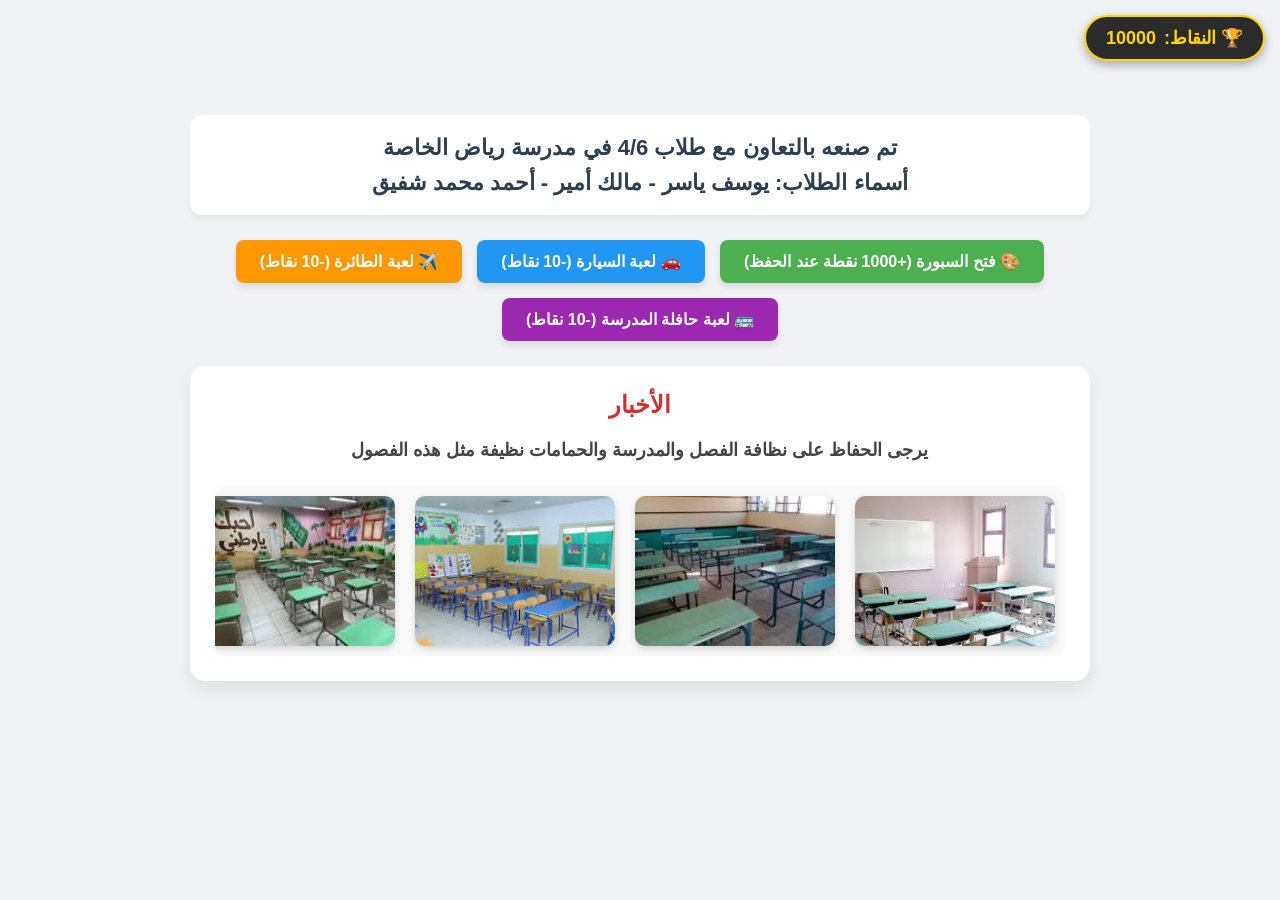
==== index.html @ 162988e6 "Add files via upload" ====
<!DOCTYPE html>
<html lang="ar" dir="rtl">
<head>
    <meta charset="UTF-8">
    <meta name="viewport" content="width=device-width, initial-scale=1.0">
    <title>فصل 4/6 - مدرسة رياض الخاصة</title>
    <style>
        :root {
            --primary: #4CAF50;
            --accent: #2196F3;
            --dark: #2c3e50;
        }

        body {
            font-family: 'Segoe UI', Tahoma, Geneva, Verdana, sans-serif;
            background-color: #f0f2f5;
            margin: 0;
            padding: 0;
            color: #333;
            user-select: none;
        }

        /* شريط النقاط العلوي */
        .points-header {
            position: fixed;
            top: 15px;
            right: 15px;
            background: #2b2b2b;
            color: #ffd700;
            padding: 10px 20px;
            border-radius: 30px;
            font-size: 18px;
            font-weight: bold;
            box-shadow: 0 4px 10px rgba(0,0,0,0.3);
            z-index: 1000;
            display: flex;
            align-items: center;
            gap: 8px;
            border: 2px solid #ffd700;
        }

        /* الصفحة الرئيسية */
        .main-page {
            max-width: 900px;
            margin: 80px auto 30px;
            padding: 20px;
            text-align: center;
        }

        h1 {
            color: var(--dark);
            font-size: 22px;
            line-height: 1.6;
            background: white;
            padding: 15px;
            border-radius: 12px;
            box-shadow: 0 4px 6px rgba(0,0,0,0.05);
        }

        /* أزرار التنقل */
        .nav-buttons {
            display: flex;
            justify-content: center;
            gap: 15px;
            flex-wrap: wrap;
            margin: 25px 0;
        }

        .my-btn {
            background-color: var(--primary);
            color: white;
            padding: 12px 24px;
            font-size: 16px;
            font-weight: bold;
            border: none;
            border-radius: 8px;
            cursor: pointer;
            box-shadow: 0 4px 6px rgba(0,0,0,0.1);
            transition: all 0.3s ease;
            text-decoration: none;
            display: inline-block;
        }

        .my-btn:hover {
            background-color: #45a049;
            transform: translateY(-2px);
            box-shadow: 0 6px 8px rgba(0,0,0,0.15);
        }

        .my-btn.blue { background-color: #2196F3; }
        .my-btn.blue:hover { background-color: #1e87db; }

        .my-btn.orange { background-color: #FF9800; }
        .my-btn.orange:hover { background-color: #e68a00; }

        .my-btn.purple { background-color: #9C27B0; }
        .my-btn.purple:hover { background-color: #8e24aa; }

        /* قسم الأخبار */
        .news-section {
            background: white;
            padding: 25px;
            border-radius: 15px;
            box-shadow: 0 8px 16px rgba(0,0,0,0.08);
            margin-top: 20px;
        }

        .news-title {
            color: #d32f2f;
            font-size: 24px;
            margin-top: 0;
        }

        .news-text {
            font-size: 18px;
            font-weight: bold;
            color: #444;
            margin-bottom: 25px;
        }

        /* شريط الصور المتحرك للأبد */
        .slider-container {
            overflow: hidden;
            width: 100%;
            border-radius: 10px;
            background: #f9f9f9;
            padding: 10px 0;
        }

        .slider-track {
            display: flex;
            width: calc(220px * 12);
            animation: scrollInfinite 20s linear infinite;
        }

        .slider-track img {
            width: 200px;
            height: 150px;
            object-fit: cover;
            margin: 0 10px;
            border-radius: 10px;
            box-shadow: 0 3px 6px rgba(0,0,0,0.15);
        }

        @keyframes scrollInfinite {
            0% { transform: translateX(0); }
            100% { transform: translateX(calc(-220px * 6)); }
        }

        /* الشاشات والمكونات */
        .view-panel {
            display: none;
            position: fixed;
            top: 0; left: 0; width: 100%; height: 100%;
            background: white;
            z-index: 2000;
            overflow: auto;
        }

        .view-panel.active { display: block; }

        .close-panel-btn {
            position: absolute;
            top: 15px;
            left: 15px;
            background: #f44336;
            color: white;
            border: none;
            padding: 10px 20px;
            font-size: 16px;
            font-weight: bold;
            border-radius: 8px;
            cursor: pointer;
            z-index: 2100;
        }

        /* السبورة */
        .whiteboard-container {
            display: flex;
            flex-direction: column;
            height: 100vh;
            background: #e8e8e8;
        }

        .wb-toolbar {
            background: #333;
            padding: 10px;
            display: flex;
            justify-content: center;
            gap: 15px;
            align-items: center;
            flex-wrap: wrap;
        }

        .pen-btn {
            width: 40px;
            height: 40px;
            border-radius: 50%;
            border: 3px solid white;
            cursor: pointer;
            transition: transform 0.2s;
        }

        .pen-btn.active { transform: scale(1.2); border-color: #ffd700; }

        .eraser-btn {
            background: #ffcc80;
            color: #333;
            padding: 8px 15px;
            border-radius: 5px;
            font-weight: bold;
            cursor: pointer;
            border: none;
        }

        canvas.board {
            flex: 1;
            background: white;
            cursor: crosshair;
            touch-action: none;
        }

        /* منطقة الألعاب */
        .game-canvas-container {
            display: flex;
            flex-direction: column;
            align-items: center;
            justify-content: center;
            min-height: 100vh;
            background: #111;
            color: white;
            padding: 10px;
        }

        canvas.game-screen {
            background: #87CEEB;
            border: 4px solid #fff;
            border-radius: 12px;
            box-shadow: 0 10px 25px rgba(0,0,0,0.7);
            max-width: 100%;
            height: auto;
        }

        /* أزرار اللمس المخصصة للهاتف (واضحة بالكامل) */
        .touch-controls {
            display: grid;
            grid-template-columns: repeat(3, 70px);
            grid-template-rows: repeat(2, 70px);
            gap: 12px;
            margin-top: 20px;
            justify-content: center;
        }

        .touch-btn {
            background: #ffffff;
            border: 3px solid #111;
            color: #111;
            font-size: 24px;
            font-weight: bold;
            border-radius: 16px;
            display: flex;
            align-items: center;
            justify-content: center;
            cursor: pointer;
            touch-action: manipulation;
            box-shadow: 0 5px 0px #888;
            transition: all 0.1s ease;
        }

        .touch-btn:active {
            transform: translateY(4px);
            box-shadow: 0 1px 0px #888;
            background: #2196F3;
            color: white;
        }

        .touch-btn.boost {
            background: #ff9800;
            color: white;
            font-size: 16px;
        }
    </style>
</head>
<body>

    <!-- شريط النقاط -->
    <div class="points-header">
        🏆 النقاط: <span id="userPoints">10000</span>
    </div>

    <!-- الصفحة الرئيسية -->
    <div class="main-page">
        <h1>تم صنعه بالتعاون مع طلاب 4/6 في مدرسة رياض الخاصة<br>أسماء الطلاب: يوسف ياسر - مالك أمير - أحمد محمد شفيق</h1>

        <div class="nav-buttons">
            <button class="my-btn" onclick="openWhiteboard()">🎨 فتح السبورة (+1000 نقطة عند الحفظ)</button>
            <button class="my-btn blue" onclick="startGame('car')">🚗 لعبة السيارة (-10 نقاط)</button>
            <button class="my-btn orange" onclick="startGame('plane')">✈️ لعبة الطائرة (-10 نقاط)</button>
            <button class="my-btn purple" onclick="startGame('bus')">🚌 لعبة حافلة المدرسة (-10 نقاط)</button>
        </div>

        <!-- قسم الأخبار -->
        <div class="news-section">
            <h2 class="news-title">الأخبار</h2>
            <p class="news-text">يرجى الحفاظ على نظافة الفصل والمدرسة والحمامات نظيفة مثل هذه الفصول</p>

            <div class="slider-container">
                <div class="slider-track">
                    <img src="images (1).jpg" alt="فصل 1">
                    <img src="images.jpg" alt="فصل 2">
                    <img src="images (2).jpg" alt="فصل 3">
                    <img src="download (1).jpg" alt="فصل 4">
                    <img src="download (2).jpg" alt="فصل 5">
                    <img src="download.jpg" alt="فصل 6">
                    <!-- تكرار الحركة المستمرة -->
                    <img src="images (1).jpg" alt="فصل 1">
                    <img src="images.jpg" alt="فصل 2">
                    <img src="images (2).jpg" alt="فصل 3">
                    <img src="download (1).jpg" alt="فصل 4">
                    <img src="download (2).jpg" alt="فصل 5">
                    <img src="download.jpg" alt="فصل 6">
                </div>
            </div>
        </div>
    </div>

    <!-- نافذة السبورة -->
    <div id="whiteboardPanel" class="view-panel">
        <button class="close-panel-btn" onclick="closePanel('whiteboardPanel')">إغلاق السبورة ✖</button>
        <div class="whiteboard-container">
            <div class="wb-toolbar">
                <div class="pen-btn active" style="background: black;" onclick="setPen('black', 3, this)"></div>
                <div class="pen-btn" style="background: red;" onclick="setPen('red', 3, this)"></div>
                <div class="pen-btn" style="background: blue;" onclick="setPen('blue', 3, this)"></div>
                <div class="pen-btn" style="background: green;" onclick="setPen('green', 3, this)"></div>
                <button class="eraser-btn" onclick="setEraser()">🧹 بشورة</button>
                <button class="my-btn" onclick="saveBoard()">💾 حفظ المذاكرة PNG (+1000 نقطة)</button>
            </div>
            <canvas id="paintBoard" class="board"></canvas>
        </div>
    </div>

    <!-- نافذة الألعاب -->
    <div id="gamePanel" class="view-panel">
        <button class="close-panel-btn" onclick="closePanel('gamePanel')">خروج من اللعبة ✖</button>
        <div class="game-canvas-container">
            <h2 id="gameTitle">اللعبة</h2>
            <p>التحكم: <b>W A S D</b> للحركة من الكيبورد أو أزرار التاتش بالأسفل | <b>Shift</b> للتسريع ⚡</p>
            <canvas id="gameCanvas" class="game-screen" width="700" height="400"></canvas>
            
            <!-- أزرار التحكم باللمس الموضحة بالكامل (W, A, S, D, Shift) -->
            <div class="touch-controls">
                <div class="touch-btn boost" id="btnShift">⚡ السرعة</div>
                <div class="touch-btn" id="btnUp">W ⬆️</div>
                <div></div>
                <div class="touch-btn" id="btnLeft">A ⬅️</div>
                <div class="touch-btn" id="btnDown">S ⬇️</div>
                <div class="touch-btn" id="btnRight">D ➡️</div>
            </div>
        </div>
    </div>

    <script>
        // نظام النقاط
        let points = 10000;
        function updatePointsDisplay() {
            document.getElementById('userPoints').innerText = points;
        }

        function checkAndDeductPoints(cost) {
            if (points < cost) {
                alert("عفواً! لا يمكنك الدخول لأن نقاطك 0. قم بزيارة السبورة واحفظ مذاكرتك لكسب +1000 نقطة!");
                return false;
            }
            points -= cost;
            updatePointsDisplay();
            return true;
        }

        function closePanel(panelId) {
            document.getElementById(panelId).classList.remove('active');
            if(gameLoopId) cancelAnimationFrame(gameLoopId);
        }

        /* --- برمجية السبورة --- */
        const canvas = document.getElementById('paintBoard');
        const ctx = canvas.getContext('2d');
        let drawing = false;
        let currentColor = 'black';
        let currentSize = 3;
        let isEraser = false;

        function resizeCanvas() {
            canvas.width = window.innerWidth;
            canvas.height = window.innerHeight - 60;
        }

        function openWhiteboard() {
            document.getElementById('whiteboardPanel').classList.add('active');
            resizeCanvas();
        }

        function setPen(color, size, element) {
            currentColor = color;
            currentSize = size;
            isEraser = false;
            document.querySelectorAll('.pen-btn').forEach(b => b.classList.remove('active'));
            if(element) element.classList.add('active');
        }

        function setEraser() {
            isEraser = true;
        }

        canvas.addEventListener('mousedown', startDraw);
        canvas.addEventListener('mousemove', draw);
        canvas.addEventListener('mouseup', endDraw);
        canvas.addEventListener('touchstart', (e) => startDraw(e.touches[0]));
        canvas.addEventListener('touchmove', (e) => draw(e.touches[0]));
        canvas.addEventListener('touchend', endDraw);

        function startDraw(e) {
            drawing = true;
            ctx.beginPath();
            ctx.moveTo(e.clientX, e.clientY - 60);
        }

        function draw(e) {
            if(!drawing) return;
            ctx.lineWidth = isEraser ? 30 : currentSize;
            ctx.lineCap = 'round';
            ctx.strokeStyle = isEraser ? '#ffffff' : currentColor;
            ctx.lineTo(e.clientX, e.clientY - 60);
            ctx.stroke();
        }

        function endDraw() { drawing = false; }

        function saveBoard() {
            const link = document.createElement('a');
            link.download = 'مذاكرتي.png';
            link.href = canvas.toDataURL();
            link.click();
            points += 1000;
            updatePointsDisplay();
            alert("ممتاز! تم حفظ المذاكرة وحصلت على +1000 نقطة 🏆");
        }

        /* --- محرك الألعاب ومفاتيح الكيبورد/التاتش --- */
        const gameCanvas = document.getElementById('gameCanvas');
        const gctx = gameCanvas.getContext('2d');
        let currentGame = '';
        let gameLoopId = null;

        const keys = { w: false, a: false, s: false, d: false, shift: false };

        window.addEventListener('keydown', (e) => {
            let key = e.key.toLowerCase();
            if (key === 'w' || key === 'ص') keys.w = true;
            if (key === 'a' || key === 'ش') keys.a = true;
            if (key === 's' || key === 'س') keys.s = true;
            if (key === 'd' || key === 'ي') keys.d = true;
            if (e.key === 'Shift') keys.shift = true;
        });

        window.addEventListener('keyup', (e) => {
            let key = e.key.toLowerCase();
            if (key === 'w' || key === 'ص') keys.w = false;
            if (key === 'a' || key === 'ش') keys.a = false;
            if (key === 's' || key === 'س') keys.s = false;
            if (key === 'd' || key === 'ي') keys.d = false;
            if (e.key === 'Shift') keys.shift = false;
        });

        function setupTouchBtn(id, keyName) {
            const btn = document.getElementById(id);
            const start = (e) => { e.preventDefault(); keys[keyName] = true; };
            const end = (e) => { e.preventDefault(); keys[keyName] = false; };
            
            btn.addEventListener('touchstart', start);
            btn.addEventListener('touchend', end);
            btn.addEventListener('mousedown', start);
            btn.addEventListener('mouseup', end);
            btn.addEventListener('mouseleave', end);
        }
        setupTouchBtn('btnUp', 'w');
        setupTouchBtn('btnLeft', 'a');
        setupTouchBtn('btnDown', 's');
        setupTouchBtn('btnRight', 'd');
        setupTouchBtn('btnShift', 'shift');

        function startGame(type) {
            if(!checkAndDeductPoints(10)) return;

            currentGame = type;
            document.getElementById('gamePanel').classList.add('active');
            initGameVars();
            if(gameLoopId) cancelAnimationFrame(gameLoopId);
            gameLoop();
        }

        let player = { x: 300, y: 220 };
        let roadOffset = 0;
        let clouds = [
            {x: 100, y: 80, size: 30},
            {x: 400, y: 120, size: 45},
            {x: 600, y: 60, size: 35}
        ];
        
        let busState = { 
            x: 50, 
            passengers: 0, 
            stationX: 250, 
            schoolX: 550,
            students: [{x: 230, inBus: false}, {x: 220, inBus: false}, {x: 210, inBus: false}],
            isBoarding: false
        };

        function initGameVars() {
            player = { x: 300, y: 220 };
            roadOffset = 0;
            busState = { 
                x: 50, 
                passengers: 0, 
                stationX: 250, 
                schoolX: 550,
                students: [{x: 230, inBus: false}, {x: 220, inBus: false}, {x: 210, inBus: false}],
                isBoarding: false
            };
        }

        function gameLoop() {
            gctx.clearRect(0, 0, gameCanvas.width, gameCanvas.height);
            let speed = keys.shift ? 10 : 5;

            // 1. لعبة السيارة
            if(currentGame === 'car') {
                document.getElementById('gameTitle').innerText = "🚗 لعبة السيارة";
                
                if(keys.w && player.y > 115) player.y -= speed;
                if(keys.s && player.y < 265) player.y += speed;
                if(keys.a && player.x > 20) player.x -= speed;
                if(keys.d && player.x < 620) player.x += speed;

                roadOffset = (roadOffset + speed * 2) % 40;

                gctx.fillStyle = "#2e7d32"; gctx.fillRect(0, 0, 700, 400);
                gctx.fillStyle = "#424242"; gctx.fillRect(0, 100, 700, 200);

                gctx.fillStyle = "#d32f2f";
                gctx.fillRect(0, 95, 700, 5); gctx.fillRect(0, 300, 700, 5);

                gctx.fillStyle = "#ffffff";
                for(let i = -40; i < 750; i += 40) {
                    gctx.fillRect(i - roadOffset, 195, 20, 10);
                }

                gctx.fillStyle = "rgba(0,0,0,0.3)";
                gctx.fillRect(player.x+5, player.y+25, 65, 10);

                gctx.fillStyle = "#d50000";
                gctx.fillRect(player.x, player.y, 70, 25);

                gctx.fillStyle = "#111";
                gctx.fillRect(player.x+8, player.y-4, 14, 6);
                gctx.fillRect(player.x+48, player.y-4, 14, 6);
                gctx.fillRect(player.x+8, player.y+23, 14, 6);
                gctx.fillRect(player.x+48, player.y+23, 14, 6);

                gctx.fillStyle = "#90caf9";
                gctx.fillRect(player.x+40, player.y+3, 15, 19);

                gctx.fillStyle = "#ffeb3b";
                gctx.fillRect(player.x+66, player.y+2, 5, 6);
                gctx.fillRect(player.x+66, player.y+17, 5, 6);
            } 

            // 2. لعبة الطائرة
            else if(currentGame === 'plane') {
                document.getElementById('gameTitle').innerText = "✈️ لعبة الطائرة والسحاب";
                
                gctx.fillStyle = "#4fc3f7";
                gctx.fillRect(0, 0, 700, 400);

                let dx = 0, dy = 0;
                if(keys.w) { player.y -= speed; dy = speed; }
                if(keys.s) { player.y += speed; dy = -speed; }
                if(keys.a) { player.x -= speed; dx = speed; }
                if(keys.d) { player.x += speed; dx = -speed; }

                clouds.forEach(c => {
                    c.x += dx * 0.5;
                    c.y += dy * 0.5;
                    if(c.x < -100) c.x = 750;
                    if(c.x > 750) c.x = -100;
                    if(c.y < -50) c.y = 420;
                    if(c.y > 450) c.y = -50;

                    gctx.fillStyle = "rgba(255,255,255,0.85)";
                    gctx.beginPath();
                    gctx.arc(c.x, c.y, c.size, 0, Math.PI*2);
                    gctx.arc(c.x+20, c.y-10, c.size*0.8, 0, Math.PI*2);
                    gctx.arc(c.x+40, c.y, c.size*0.7, 0, Math.PI*2);
                    gctx.fill();
                });

                gctx.fillStyle = keys.shift ? "#ff3d00" : "#ff9100";
                gctx.beginPath();
                gctx.moveTo(player.x-10, player.y+12);
                gctx.lineTo(player.x - (keys.shift? 30:15), player.y+15);
                gctx.lineTo(player.x-10, player.y+18);
                gctx.fill();

                gctx.fillStyle = "#ffffff";
                gctx.beginPath();
                gctx.moveTo(player.x+60, player.y+15);
                gctx.lineTo(player.x, player.y);
                gctx.lineTo(player.x+15, player.y+15);
                gctx.lineTo(player.x, player.y+30);
                gctx.closePath();
                gctx.fill();

                gctx.fillStyle = "#b0bec5";
                gctx.fillRect(player.x+20, player.y-15, 12, 60);

                gctx.fillStyle = "#0288d1";
                gctx.beginPath();
                gctx.arc(player.x+38, player.y+15, 6, 0, Math.PI*2);
                gctx.fill();
            }

            // 3. لعبة أوتوبيس المدرسة
            else if(currentGame === 'bus') {
                document.getElementById('gameTitle').innerText = "🚌 لعبة أوتوبيس المدرسة";
                
                gctx.fillStyle = "#81c784"; gctx.fillRect(0, 0, 700, 400);
                gctx.fillStyle = "#37474f"; gctx.fillRect(0, 210, 700, 110);

                gctx.fillStyle = "#1565c0"; gctx.fillRect(busState.stationX, 140, 45, 70);
                gctx.fillStyle = "white"; gctx.fillText("🚏 المحطة", busState.stationX, 130);

                gctx.fillStyle = "#c62828"; gctx.fillRect(busState.schoolX, 110, 100, 100);
                gctx.fillStyle = "white"; gctx.fillText("🏫 المدرسة", busState.schoolX+20, 100);

                if(keys.d) busState.x += speed;
                if(keys.a) busState.x -= speed;

                if(Math.abs(busState.x - busState.stationX) < 15 && busState.passengers === 0) {
                    busState.isBoarding = true;
                }

                busState.students.forEach((student, index) => {
                    if(!student.inBus) {
                        if(busState.isBoarding) {
                            student.x += 1.5;
                            if(student.x >= busState.x) {
                                student.inBus = true;
                                busState.passengers++;
                                if(busState.passengers === 3) {
                                    alert("ركب جميع الطلاب الحافلة! قد الآن لنقلهم إلى المدرسة 🏫");
                                }
                            }
                        }
                        gctx.fillStyle = index === 0 ? "blue" : (index === 1 ? "green" : "purple");
                        gctx.beginPath(); gctx.arc(student.x, 260, 6, 0, Math.PI*2); gctx.fill();
                        gctx.fillRect(student.x-3, 266, 6, 12);
                    }
                });

                if(Math.abs(busState.x - busState.schoolX) < 15 && busState.passengers === 3) {
                    busState.passengers = 0;
                    busState.isBoarding = false;
                    points += 50;
                    updatePointsDisplay();
                    alert("ممتاز! وصل الطلاب للمدرسة بسلام وحصلت على +50 نقطة 🏆");
                }

                gctx.fillStyle = "#fbc02d";
                gctx.fillRect(busState.x, 230, 95, 45);

                gctx.fillStyle = "#263238";
                for(let w = 10; w < 80; w += 20) {
                    gctx.fillRect(busState.x + w, 238, 12, 14);
                }

                gctx.fillStyle = "#111";
                gctx.beginPath(); gctx.arc(busState.x+20, 275, 10, 0, Math.PI*2); gctx.fill();
                gctx.beginPath(); gctx.arc(busState.x+75, 275, 10, 0, Math.PI*2); gctx.fill();
            }

            gameLoopId = requestAnimationFrame(gameLoop);
        }
    </script>
</body>
</html>
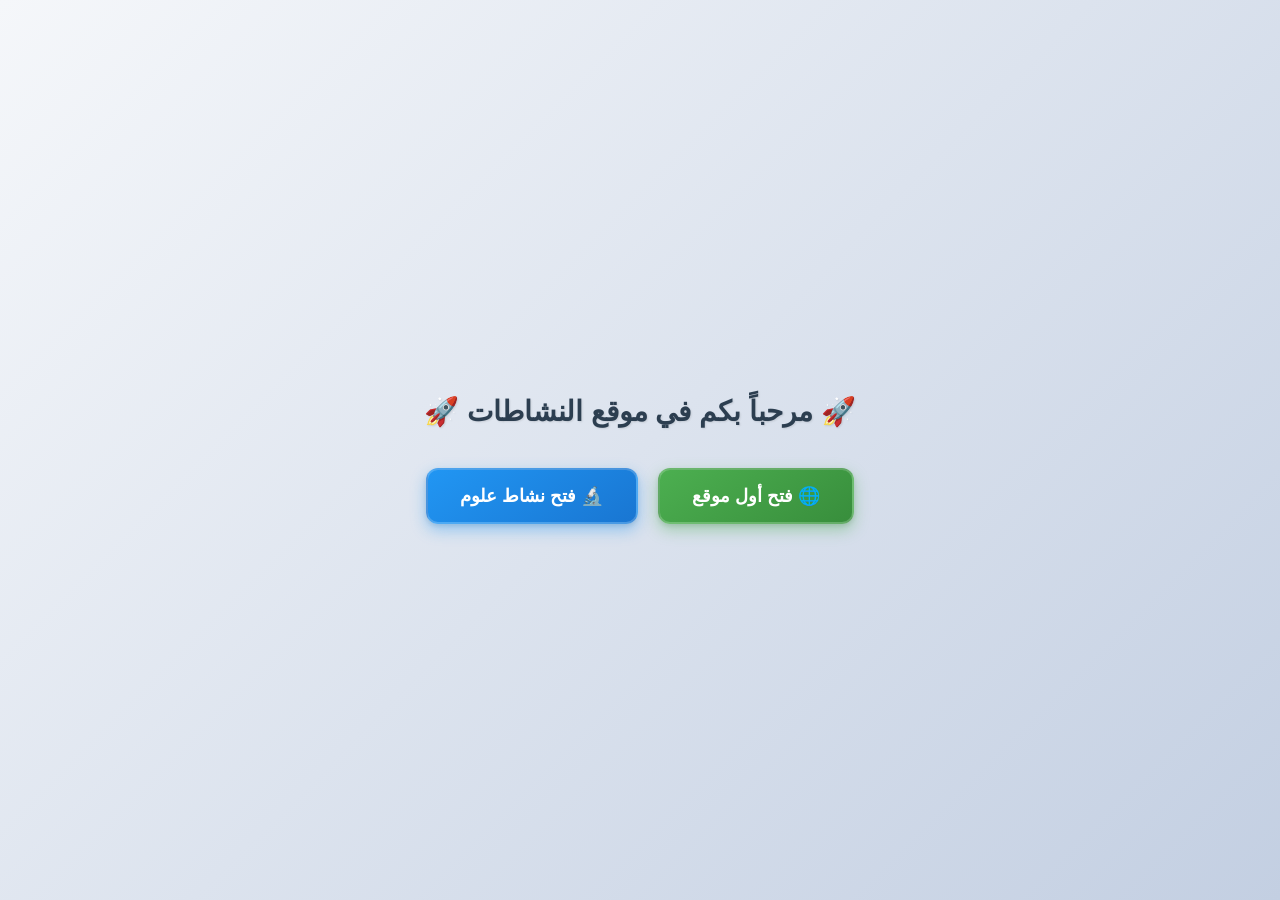
==== commit 4b078bb2: "Add files via upload" ====
--- a/index.html
+++ b/index.html
@@ -3,693 +3,82 @@
 <head>
     <meta charset="UTF-8">
     <meta name="viewport" content="width=device-width, initial-scale=1.0">
-    <title>فصل 4/6 - مدرسة رياض الخاصة</title>
+    <title>مواقع النشاطات</title>
+    <link rel="stylesheet" href="style1.css">
     <style>
-        :root {
-            --primary: #4CAF50;
-            --accent: #2196F3;
-            --dark: #2c3e50;
-        }
-
         body {
             font-family: 'Segoe UI', Tahoma, Geneva, Verdana, sans-serif;
-            background-color: #f0f2f5;
+            background: linear-gradient(135deg, #f5f7fa 0%, #c3cfe2 100%);
+            min-height: 100vh;
             margin: 0;
-            padding: 0;
-            color: #333;
-            user-select: none;
-        }
-
-        /* شريط النقاط العلوي */
-        .points-header {
-            position: fixed;
-            top: 15px;
-            right: 15px;
-            background: #2b2b2b;
-            color: #ffd700;
-            padding: 10px 20px;
-            border-radius: 30px;
-            font-size: 18px;
-            font-weight: bold;
-            box-shadow: 0 4px 10px rgba(0,0,0,0.3);
-            z-index: 1000;
-            display: flex;
-            align-items: center;
-            gap: 8px;
-            border: 2px solid #ffd700;
-        }
-
-        /* الصفحة الرئيسية */
-        .main-page {
-            max-width: 900px;
-            margin: 80px auto 30px;
-            padding: 20px;
-            text-align: center;
-        }
-
-        h1 {
-            color: var(--dark);
-            font-size: 22px;
-            line-height: 1.6;
-            background: white;
-            padding: 15px;
-            border-radius: 12px;
-            box-shadow: 0 4px 6px rgba(0,0,0,0.05);
-        }
-
-        /* أزرار التنقل */
-        .nav-buttons {
-            display: flex;
-            justify-content: center;
-            gap: 15px;
-            flex-wrap: wrap;
-            margin: 25px 0;
-        }
-
-        .my-btn {
-            background-color: var(--primary);
-            color: white;
-            padding: 12px 24px;
-            font-size: 16px;
-            font-weight: bold;
-            border: none;
-            border-radius: 8px;
-            cursor: pointer;
-            box-shadow: 0 4px 6px rgba(0,0,0,0.1);
-            transition: all 0.3s ease;
-            text-decoration: none;
-            display: inline-block;
-        }
-
-        .my-btn:hover {
-            background-color: #45a049;
-            transform: translateY(-2px);
-            box-shadow: 0 6px 8px rgba(0,0,0,0.15);
-        }
-
-        .my-btn.blue { background-color: #2196F3; }
-        .my-btn.blue:hover { background-color: #1e87db; }
-
-        .my-btn.orange { background-color: #FF9800; }
-        .my-btn.orange:hover { background-color: #e68a00; }
-
-        .my-btn.purple { background-color: #9C27B0; }
-        .my-btn.purple:hover { background-color: #8e24aa; }
-
-        /* قسم الأخبار */
-        .news-section {
-            background: white;
-            padding: 25px;
-            border-radius: 15px;
-            box-shadow: 0 8px 16px rgba(0,0,0,0.08);
-            margin-top: 20px;
-        }
-
-        .news-title {
-            color: #d32f2f;
-            font-size: 24px;
-            margin-top: 0;
-        }
-
-        .news-text {
-            font-size: 18px;
-            font-weight: bold;
-            color: #444;
-            margin-bottom: 25px;
-        }
-
-        /* شريط الصور المتحرك للأبد */
-        .slider-container {
-            overflow: hidden;
-            width: 100%;
-            border-radius: 10px;
-            background: #f9f9f9;
-            padding: 10px 0;
-        }
-
-        .slider-track {
-            display: flex;
-            width: calc(220px * 12);
-            animation: scrollInfinite 20s linear infinite;
-        }
-
-        .slider-track img {
-            width: 200px;
-            height: 150px;
-            object-fit: cover;
-            margin: 0 10px;
-            border-radius: 10px;
-            box-shadow: 0 3px 6px rgba(0,0,0,0.15);
-        }
-
-        @keyframes scrollInfinite {
-            0% { transform: translateX(0); }
-            100% { transform: translateX(calc(-220px * 6)); }
-        }
-
-        /* الشاشات والمكونات */
-        .view-panel {
-            display: none;
-            position: fixed;
-            top: 0; left: 0; width: 100%; height: 100%;
-            background: white;
-            z-index: 2000;
-            overflow: auto;
-        }
-
-        .view-panel.active { display: block; }
-
-        .close-panel-btn {
-            position: absolute;
-            top: 15px;
-            left: 15px;
-            background: #f44336;
-            color: white;
-            border: none;
-            padding: 10px 20px;
-            font-size: 16px;
-            font-weight: bold;
-            border-radius: 8px;
-            cursor: pointer;
-            z-index: 2100;
-        }
-
-        /* السبورة */
-        .whiteboard-container {
-            display: flex;
-            flex-direction: column;
-            height: 100vh;
-            background: #e8e8e8;
-        }
-
-        .wb-toolbar {
-            background: #333;
-            padding: 10px;
-            display: flex;
-            justify-content: center;
-            gap: 15px;
-            align-items: center;
-            flex-wrap: wrap;
-        }
-
-        .pen-btn {
-            width: 40px;
-            height: 40px;
-            border-radius: 50%;
-            border: 3px solid white;
-            cursor: pointer;
-            transition: transform 0.2s;
-        }
-
-        .pen-btn.active { transform: scale(1.2); border-color: #ffd700; }
-
-        .eraser-btn {
-            background: #ffcc80;
-            color: #333;
-            padding: 8px 15px;
-            border-radius: 5px;
-            font-weight: bold;
-            cursor: pointer;
-            border: none;
-        }
-
-        canvas.board {
-            flex: 1;
-            background: white;
-            cursor: crosshair;
-            touch-action: none;
-        }
-
-        /* منطقة الألعاب */
-        .game-canvas-container {
             display: flex;
             flex-direction: column;
             align-items: center;
             justify-content: center;
-            min-height: 100vh;
-            background: #111;
-            color: white;
-            padding: 10px;
+            gap: 20px;
         }
 
-        canvas.game-screen {
-            background: #87CEEB;
-            border: 4px solid #fff;
-            border-radius: 12px;
-            box-shadow: 0 10px 25px rgba(0,0,0,0.7);
-            max-width: 100%;
-            height: auto;
+        h1 {
+            color: #2c3e50;
+            margin-bottom: 20px;
+            font-size: 28px;
+            text-shadow: 1px 1px 2px rgba(0,0,0,0.1);
         }
 
-        /* أزرار اللمس المخصصة للهاتف (واضحة بالكامل) */
-        .touch-controls {
-            display: grid;
-            grid-template-columns: repeat(3, 70px);
-            grid-template-rows: repeat(2, 70px);
-            gap: 12px;
-            margin-top: 20px;
+        .buttons-container {
+            display: flex;
+            gap: 20px;
+            flex-wrap: wrap;
             justify-content: center;
         }
 
-        .touch-btn {
-            background: #ffffff;
-            border: 3px solid #111;
-            color: #111;
-            font-size: 24px;
+        /* تصميم الأزرار الفخم والمجسم */
+        .my-btn {
+            display: inline-block;
+            text-decoration: none;
+            color: #ffffff;
+            font-size: 18px;
             font-weight: bold;
-            border-radius: 16px;
-            display: flex;
-            align-items: center;
-            justify-content: center;
+            padding: 15px 32px;
+            border-radius: 12px;
+            background: linear-gradient(145deg, #4CAF50, #388E3C);
+            box-shadow: 0 6px 15px rgba(76, 175, 80, 0.4), 0 2px 4px rgba(0,0,0,0.1);
+            transition: all 0.3s cubic-bezier(0.25, 0.8, 0.25, 1);
+            border: 2px solid rgba(255, 255, 255, 0.2);
             cursor: pointer;
-            touch-action: manipulation;
-            box-shadow: 0 5px 0px #888;
-            transition: all 0.1s ease;
         }
 
-        .touch-btn:active {
-            transform: translateY(4px);
-            box-shadow: 0 1px 0px #888;
-            background: #2196F3;
-            color: white;
+        /* زر علوم بلون مميز (أزرق فخم) */
+        .my-btn.science-btn {
+            background: linear-gradient(145deg, #2196F3, #1976D2);
+            box-shadow: 0 6px 15px rgba(33, 150, 243, 0.4), 0 2px 4px rgba(0,0,0,0.1);
         }
 
-        .touch-btn.boost {
-            background: #ff9800;
-            color: white;
-            font-size: 16px;
+        /* تأثير عند مرور الماوس (Hover) */
+        .my-btn:hover {
+            transform: translateY(-4px) scale(1.03);
+            box-shadow: 0 10px 20px rgba(0, 0, 0, 0.2);
+            filter: brightness(1.1);
+        }
+
+        /* تأثير عند الضغط على الزر (Active) */
+        .my-btn:active {
+            transform: translateY(-1px);
+            box-shadow: 0 4px 8px rgba(0, 0, 0, 0.15);
         }
     </style>
 </head>
 <body>
 
-    <!-- شريط النقاط -->
-    <div class="points-header">
-        🏆 النقاط: <span id="userPoints">10000</span>
+    <h1>🚀 مرحباً بكم في موقع النشاطات 🚀</h1>
+
+    <div class="buttons-container">
+        <!-- الزر الأول -->
+        <a href="index1.html" target="_blank" class="my-btn">🌐 فتح أول موقع</a>
+
+        <!-- الزر الثاني -->
+        <a href="index2.html" target="_blank" class="my-btn science-btn">🔬 فتح نشاط علوم</a>
     </div>
 
-    <!-- الصفحة الرئيسية -->
-    <div class="main-page">
-        <h1>تم صنعه بالتعاون مع طلاب 4/6 في مدرسة رياض الخاصة<br>أسماء الطلاب: يوسف ياسر - مالك أمير - أحمد محمد شفيق</h1>
-
-        <div class="nav-buttons">
-            <button class="my-btn" onclick="openWhiteboard()">🎨 فتح السبورة (+1000 نقطة عند الحفظ)</button>
-            <button class="my-btn blue" onclick="startGame('car')">🚗 لعبة السيارة (-10 نقاط)</button>
-            <button class="my-btn orange" onclick="startGame('plane')">✈️ لعبة الطائرة (-10 نقاط)</button>
-            <button class="my-btn purple" onclick="startGame('bus')">🚌 لعبة حافلة المدرسة (-10 نقاط)</button>
-        </div>
-
-        <!-- قسم الأخبار -->
-        <div class="news-section">
-            <h2 class="news-title">الأخبار</h2>
-            <p class="news-text">يرجى الحفاظ على نظافة الفصل والمدرسة والحمامات نظيفة مثل هذه الفصول</p>
-
-            <div class="slider-container">
-                <div class="slider-track">
-                    <img src="images (1).jpg" alt="فصل 1">
-                    <img src="images.jpg" alt="فصل 2">
-                    <img src="images (2).jpg" alt="فصل 3">
-                    <img src="download (1).jpg" alt="فصل 4">
-                    <img src="download (2).jpg" alt="فصل 5">
-                    <img src="download.jpg" alt="فصل 6">
-                    <!-- تكرار الحركة المستمرة -->
-                    <img src="images (1).jpg" alt="فصل 1">
-                    <img src="images.jpg" alt="فصل 2">
-                    <img src="images (2).jpg" alt="فصل 3">
-                    <img src="download (1).jpg" alt="فصل 4">
-                    <img src="download (2).jpg" alt="فصل 5">
-                    <img src="download.jpg" alt="فصل 6">
-                </div>
-            </div>
-        </div>
-    </div>
-
-    <!-- نافذة السبورة -->
-    <div id="whiteboardPanel" class="view-panel">
-        <button class="close-panel-btn" onclick="closePanel('whiteboardPanel')">إغلاق السبورة ✖</button>
-        <div class="whiteboard-container">
-            <div class="wb-toolbar">
-                <div class="pen-btn active" style="background: black;" onclick="setPen('black', 3, this)"></div>
-                <div class="pen-btn" style="background: red;" onclick="setPen('red', 3, this)"></div>
-                <div class="pen-btn" style="background: blue;" onclick="setPen('blue', 3, this)"></div>
-                <div class="pen-btn" style="background: green;" onclick="setPen('green', 3, this)"></div>
-                <button class="eraser-btn" onclick="setEraser()">🧹 بشورة</button>
-                <button class="my-btn" onclick="saveBoard()">💾 حفظ المذاكرة PNG (+1000 نقطة)</button>
-            </div>
-            <canvas id="paintBoard" class="board"></canvas>
-        </div>
-    </div>
-
-    <!-- نافذة الألعاب -->
-    <div id="gamePanel" class="view-panel">
-        <button class="close-panel-btn" onclick="closePanel('gamePanel')">خروج من اللعبة ✖</button>
-        <div class="game-canvas-container">
-            <h2 id="gameTitle">اللعبة</h2>
-            <p>التحكم: <b>W A S D</b> للحركة من الكيبورد أو أزرار التاتش بالأسفل | <b>Shift</b> للتسريع ⚡</p>
-            <canvas id="gameCanvas" class="game-screen" width="700" height="400"></canvas>
-            
-            <!-- أزرار التحكم باللمس الموضحة بالكامل (W, A, S, D, Shift) -->
-            <div class="touch-controls">
-                <div class="touch-btn boost" id="btnShift">⚡ السرعة</div>
-                <div class="touch-btn" id="btnUp">W ⬆️</div>
-                <div></div>
-                <div class="touch-btn" id="btnLeft">A ⬅️</div>
-                <div class="touch-btn" id="btnDown">S ⬇️</div>
-                <div class="touch-btn" id="btnRight">D ➡️</div>
-            </div>
-        </div>
-    </div>
-
-    <script>
-        // نظام النقاط
-        let points = 10000;
-        function updatePointsDisplay() {
-            document.getElementById('userPoints').innerText = points;
-        }
-
-        function checkAndDeductPoints(cost) {
-            if (points < cost) {
-                alert("عفواً! لا يمكنك الدخول لأن نقاطك 0. قم بزيارة السبورة واحفظ مذاكرتك لكسب +1000 نقطة!");
-                return false;
-            }
-            points -= cost;
-            updatePointsDisplay();
-            return true;
-        }
-
-        function closePanel(panelId) {
-            document.getElementById(panelId).classList.remove('active');
-            if(gameLoopId) cancelAnimationFrame(gameLoopId);
-        }
-
-        /* --- برمجية السبورة --- */
-        const canvas = document.getElementById('paintBoard');
-        const ctx = canvas.getContext('2d');
-        let drawing = false;
-        let currentColor = 'black';
-        let currentSize = 3;
-        let isEraser = false;
-
-        function resizeCanvas() {
-            canvas.width = window.innerWidth;
-            canvas.height = window.innerHeight - 60;
-        }
-
-        function openWhiteboard() {
-            document.getElementById('whiteboardPanel').classList.add('active');
-            resizeCanvas();
-        }
-
-        function setPen(color, size, element) {
-            currentColor = color;
-            currentSize = size;
-            isEraser = false;
-            document.querySelectorAll('.pen-btn').forEach(b => b.classList.remove('active'));
-            if(element) element.classList.add('active');
-        }
-
-        function setEraser() {
-            isEraser = true;
-        }
-
-        canvas.addEventListener('mousedown', startDraw);
-        canvas.addEventListener('mousemove', draw);
-        canvas.addEventListener('mouseup', endDraw);
-        canvas.addEventListener('touchstart', (e) => startDraw(e.touches[0]));
-        canvas.addEventListener('touchmove', (e) => draw(e.touches[0]));
-        canvas.addEventListener('touchend', endDraw);
-
-        function startDraw(e) {
-            drawing = true;
-            ctx.beginPath();
-            ctx.moveTo(e.clientX, e.clientY - 60);
-        }
-
-        function draw(e) {
-            if(!drawing) return;
-            ctx.lineWidth = isEraser ? 30 : currentSize;
-            ctx.lineCap = 'round';
-            ctx.strokeStyle = isEraser ? '#ffffff' : currentColor;
-            ctx.lineTo(e.clientX, e.clientY - 60);
-            ctx.stroke();
-        }
-
-        function endDraw() { drawing = false; }
-
-        function saveBoard() {
-            const link = document.createElement('a');
-            link.download = 'مذاكرتي.png';
-            link.href = canvas.toDataURL();
-            link.click();
-            points += 1000;
-            updatePointsDisplay();
-            alert("ممتاز! تم حفظ المذاكرة وحصلت على +1000 نقطة 🏆");
-        }
-
-        /* --- محرك الألعاب ومفاتيح الكيبورد/التاتش --- */
-        const gameCanvas = document.getElementById('gameCanvas');
-        const gctx = gameCanvas.getContext('2d');
-        let currentGame = '';
-        let gameLoopId = null;
-
-        const keys = { w: false, a: false, s: false, d: false, shift: false };
-
-        window.addEventListener('keydown', (e) => {
-            let key = e.key.toLowerCase();
-            if (key === 'w' || key === 'ص') keys.w = true;
-            if (key === 'a' || key === 'ش') keys.a = true;
-            if (key === 's' || key === 'س') keys.s = true;
-            if (key === 'd' || key === 'ي') keys.d = true;
-            if (e.key === 'Shift') keys.shift = true;
-        });
-
-        window.addEventListener('keyup', (e) => {
-            let key = e.key.toLowerCase();
-            if (key === 'w' || key === 'ص') keys.w = false;
-            if (key === 'a' || key === 'ش') keys.a = false;
-            if (key === 's' || key === 'س') keys.s = false;
-            if (key === 'd' || key === 'ي') keys.d = false;
-            if (e.key === 'Shift') keys.shift = false;
-        });
-
-        function setupTouchBtn(id, keyName) {
-            const btn = document.getElementById(id);
-            const start = (e) => { e.preventDefault(); keys[keyName] = true; };
-            const end = (e) => { e.preventDefault(); keys[keyName] = false; };
-            
-            btn.addEventListener('touchstart', start);
-            btn.addEventListener('touchend', end);
-            btn.addEventListener('mousedown', start);
-            btn.addEventListener('mouseup', end);
-            btn.addEventListener('mouseleave', end);
-        }
-        setupTouchBtn('btnUp', 'w');
-        setupTouchBtn('btnLeft', 'a');
-        setupTouchBtn('btnDown', 's');
-        setupTouchBtn('btnRight', 'd');
-        setupTouchBtn('btnShift', 'shift');
-
-        function startGame(type) {
-            if(!checkAndDeductPoints(10)) return;
-
-            currentGame = type;
-            document.getElementById('gamePanel').classList.add('active');
-            initGameVars();
-            if(gameLoopId) cancelAnimationFrame(gameLoopId);
-            gameLoop();
-        }
-
-        let player = { x: 300, y: 220 };
-        let roadOffset = 0;
-        let clouds = [
-            {x: 100, y: 80, size: 30},
-            {x: 400, y: 120, size: 45},
-            {x: 600, y: 60, size: 35}
-        ];
-        
-        let busState = { 
-            x: 50, 
-            passengers: 0, 
-            stationX: 250, 
-            schoolX: 550,
-            students: [{x: 230, inBus: false}, {x: 220, inBus: false}, {x: 210, inBus: false}],
-            isBoarding: false
-        };
-
-        function initGameVars() {
-            player = { x: 300, y: 220 };
-            roadOffset = 0;
-            busState = { 
-                x: 50, 
-                passengers: 0, 
-                stationX: 250, 
-                schoolX: 550,
-                students: [{x: 230, inBus: false}, {x: 220, inBus: false}, {x: 210, inBus: false}],
-                isBoarding: false
-            };
-        }
-
-        function gameLoop() {
-            gctx.clearRect(0, 0, gameCanvas.width, gameCanvas.height);
-            let speed = keys.shift ? 10 : 5;
-
-            // 1. لعبة السيارة
-            if(currentGame === 'car') {
-                document.getElementById('gameTitle').innerText = "🚗 لعبة السيارة";
-                
-                if(keys.w && player.y > 115) player.y -= speed;
-                if(keys.s && player.y < 265) player.y += speed;
-                if(keys.a && player.x > 20) player.x -= speed;
-                if(keys.d && player.x < 620) player.x += speed;
-
-                roadOffset = (roadOffset + speed * 2) % 40;
-
-                gctx.fillStyle = "#2e7d32"; gctx.fillRect(0, 0, 700, 400);
-                gctx.fillStyle = "#424242"; gctx.fillRect(0, 100, 700, 200);
-
-                gctx.fillStyle = "#d32f2f";
-                gctx.fillRect(0, 95, 700, 5); gctx.fillRect(0, 300, 700, 5);
-
-                gctx.fillStyle = "#ffffff";
-                for(let i = -40; i < 750; i += 40) {
-                    gctx.fillRect(i - roadOffset, 195, 20, 10);
-                }
-
-                gctx.fillStyle = "rgba(0,0,0,0.3)";
-                gctx.fillRect(player.x+5, player.y+25, 65, 10);
-
-                gctx.fillStyle = "#d50000";
-                gctx.fillRect(player.x, player.y, 70, 25);
-
-                gctx.fillStyle = "#111";
-                gctx.fillRect(player.x+8, player.y-4, 14, 6);
-                gctx.fillRect(player.x+48, player.y-4, 14, 6);
-                gctx.fillRect(player.x+8, player.y+23, 14, 6);
-                gctx.fillRect(player.x+48, player.y+23, 14, 6);
-
-                gctx.fillStyle = "#90caf9";
-                gctx.fillRect(player.x+40, player.y+3, 15, 19);
-
-                gctx.fillStyle = "#ffeb3b";
-                gctx.fillRect(player.x+66, player.y+2, 5, 6);
-                gctx.fillRect(player.x+66, player.y+17, 5, 6);
-            } 
-
-            // 2. لعبة الطائرة
-            else if(currentGame === 'plane') {
-                document.getElementById('gameTitle').innerText = "✈️ لعبة الطائرة والسحاب";
-                
-                gctx.fillStyle = "#4fc3f7";
-                gctx.fillRect(0, 0, 700, 400);
-
-                let dx = 0, dy = 0;
-                if(keys.w) { player.y -= speed; dy = speed; }
-                if(keys.s) { player.y += speed; dy = -speed; }
-                if(keys.a) { player.x -= speed; dx = speed; }
-                if(keys.d) { player.x += speed; dx = -speed; }
-
-                clouds.forEach(c => {
-                    c.x += dx * 0.5;
-                    c.y += dy * 0.5;
-                    if(c.x < -100) c.x = 750;
-                    if(c.x > 750) c.x = -100;
-                    if(c.y < -50) c.y = 420;
-                    if(c.y > 450) c.y = -50;
-
-                    gctx.fillStyle = "rgba(255,255,255,0.85)";
-                    gctx.beginPath();
-                    gctx.arc(c.x, c.y, c.size, 0, Math.PI*2);
-                    gctx.arc(c.x+20, c.y-10, c.size*0.8, 0, Math.PI*2);
-                    gctx.arc(c.x+40, c.y, c.size*0.7, 0, Math.PI*2);
-                    gctx.fill();
-                });
-
-                gctx.fillStyle = keys.shift ? "#ff3d00" : "#ff9100";
-                gctx.beginPath();
-                gctx.moveTo(player.x-10, player.y+12);
-                gctx.lineTo(player.x - (keys.shift? 30:15), player.y+15);
-                gctx.lineTo(player.x-10, player.y+18);
-                gctx.fill();
-
-                gctx.fillStyle = "#ffffff";
-                gctx.beginPath();
-                gctx.moveTo(player.x+60, player.y+15);
-                gctx.lineTo(player.x, player.y);
-                gctx.lineTo(player.x+15, player.y+15);
-                gctx.lineTo(player.x, player.y+30);
-                gctx.closePath();
-                gctx.fill();
-
-                gctx.fillStyle = "#b0bec5";
-                gctx.fillRect(player.x+20, player.y-15, 12, 60);
-
-                gctx.fillStyle = "#0288d1";
-                gctx.beginPath();
-                gctx.arc(player.x+38, player.y+15, 6, 0, Math.PI*2);
-                gctx.fill();
-            }
-
-            // 3. لعبة أوتوبيس المدرسة
-            else if(currentGame === 'bus') {
-                document.getElementById('gameTitle').innerText = "🚌 لعبة أوتوبيس المدرسة";
-                
-                gctx.fillStyle = "#81c784"; gctx.fillRect(0, 0, 700, 400);
-                gctx.fillStyle = "#37474f"; gctx.fillRect(0, 210, 700, 110);
-
-                gctx.fillStyle = "#1565c0"; gctx.fillRect(busState.stationX, 140, 45, 70);
-                gctx.fillStyle = "white"; gctx.fillText("🚏 المحطة", busState.stationX, 130);
-
-                gctx.fillStyle = "#c62828"; gctx.fillRect(busState.schoolX, 110, 100, 100);
-                gctx.fillStyle = "white"; gctx.fillText("🏫 المدرسة", busState.schoolX+20, 100);
-
-                if(keys.d) busState.x += speed;
-                if(keys.a) busState.x -= speed;
-
-                if(Math.abs(busState.x - busState.stationX) < 15 && busState.passengers === 0) {
-                    busState.isBoarding = true;
-                }
-
-                busState.students.forEach((student, index) => {
-                    if(!student.inBus) {
-                        if(busState.isBoarding) {
-                            student.x += 1.5;
-                            if(student.x >= busState.x) {
-                                student.inBus = true;
-                                busState.passengers++;
-                                if(busState.passengers === 3) {
-                                    alert("ركب جميع الطلاب الحافلة! قد الآن لنقلهم إلى المدرسة 🏫");
-                                }
-                            }
-                        }
-                        gctx.fillStyle = index === 0 ? "blue" : (index === 1 ? "green" : "purple");
-                        gctx.beginPath(); gctx.arc(student.x, 260, 6, 0, Math.PI*2); gctx.fill();
-                        gctx.fillRect(student.x-3, 266, 6, 12);
-                    }
-                });
-
-                if(Math.abs(busState.x - busState.schoolX) < 15 && busState.passengers === 3) {
-                    busState.passengers = 0;
-                    busState.isBoarding = false;
-                    points += 50;
-                    updatePointsDisplay();
-                    alert("ممتاز! وصل الطلاب للمدرسة بسلام وحصلت على +50 نقطة 🏆");
-                }
-
-                gctx.fillStyle = "#fbc02d";
-                gctx.fillRect(busState.x, 230, 95, 45);
-
-                gctx.fillStyle = "#263238";
-                for(let w = 10; w < 80; w += 20) {
-                    gctx.fillRect(busState.x + w, 238, 12, 14);
-                }
-
-                gctx.fillStyle = "#111";
-                gctx.beginPath(); gctx.arc(busState.x+20, 275, 10, 0, Math.PI*2); gctx.fill();
-                gctx.beginPath(); gctx.arc(busState.x+75, 275, 10, 0, Math.PI*2); gctx.fill();
-            }
-
-            gameLoopId = requestAnimationFrame(gameLoop);
-        }
-    </script>
 </body>
 </html>
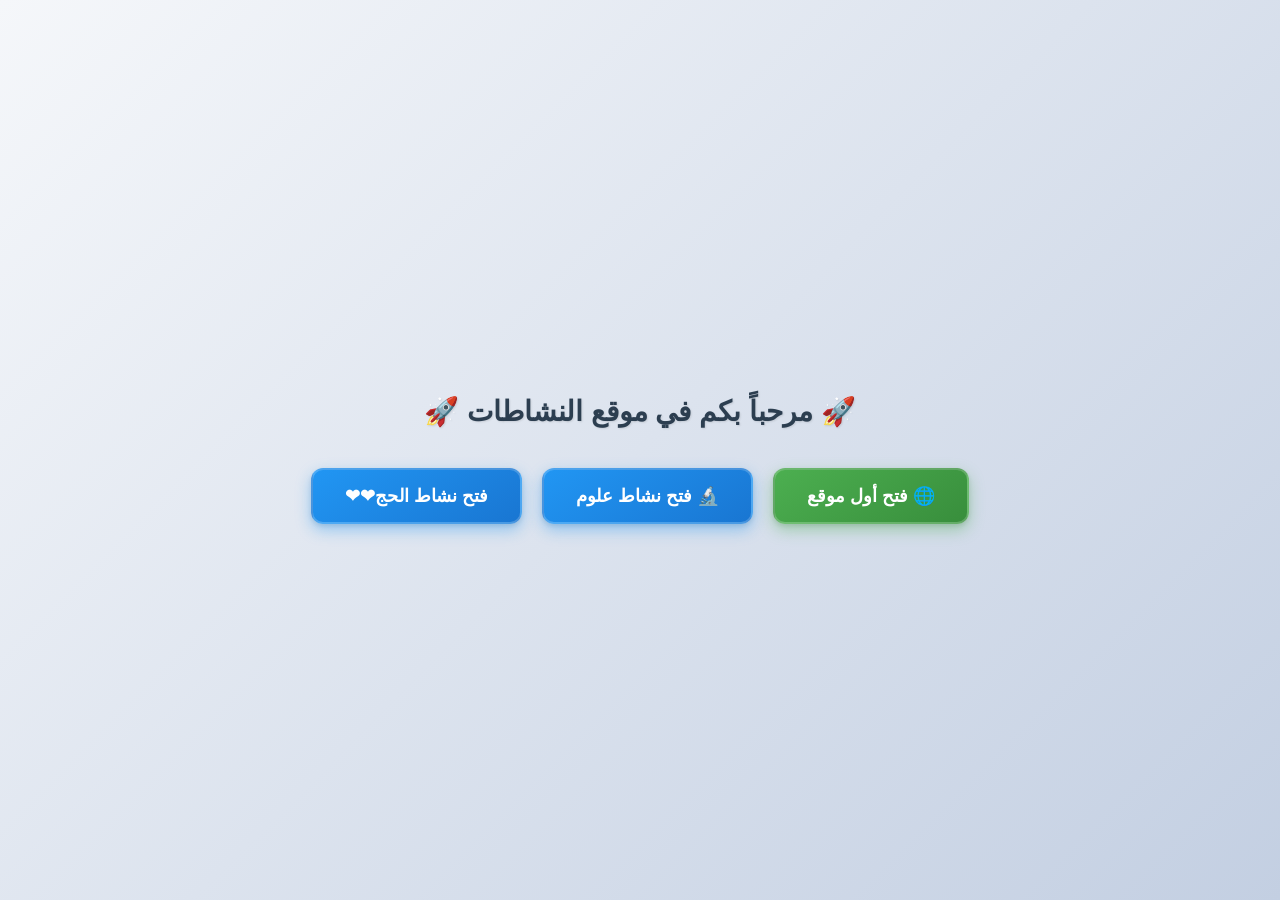
==== commit 702cfdb8: "Add files via upload" ====
--- a/index.html
+++ b/index.html
@@ -78,6 +78,7 @@
 
         <!-- الزر الثاني -->
         <a href="index2.html" target="_blank" class="my-btn science-btn">🔬 فتح نشاط علوم</a>
+        <a href="index3.html" target="_blank" class="my-btn science-btn"> فتح نشاط الحج❤❤</a>
     </div>
 
 </body>
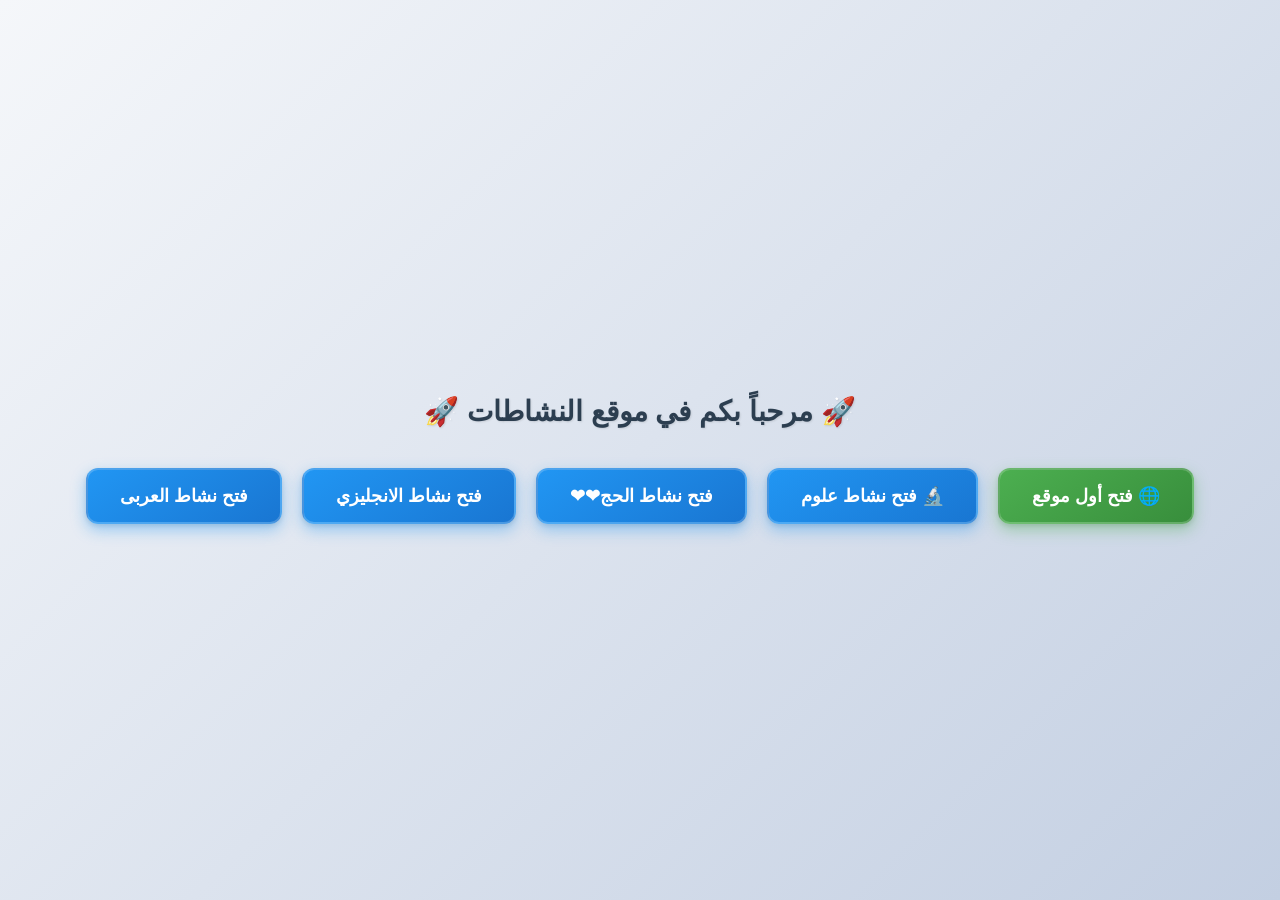
==== commit 37ddcb74: "Add files via upload" ====
--- a/index.html
+++ b/index.html
@@ -79,6 +79,11 @@
         <!-- الزر الثاني -->
         <a href="index2.html" target="_blank" class="my-btn science-btn">🔬 فتح نشاط علوم</a>
         <a href="index3.html" target="_blank" class="my-btn science-btn"> فتح نشاط الحج❤❤</a>
+          <a href="index4.html" target="_blank" class="my-btn science-btn"> فتح نشاط الانجليزي</a>
+           <a href="https://yoyokafafy-dev.github.io/6/" target="_blank" class="my-btn science-btn"> فتح نشاط العربى</a>
+
+
+          
     </div>
 
 </body>
